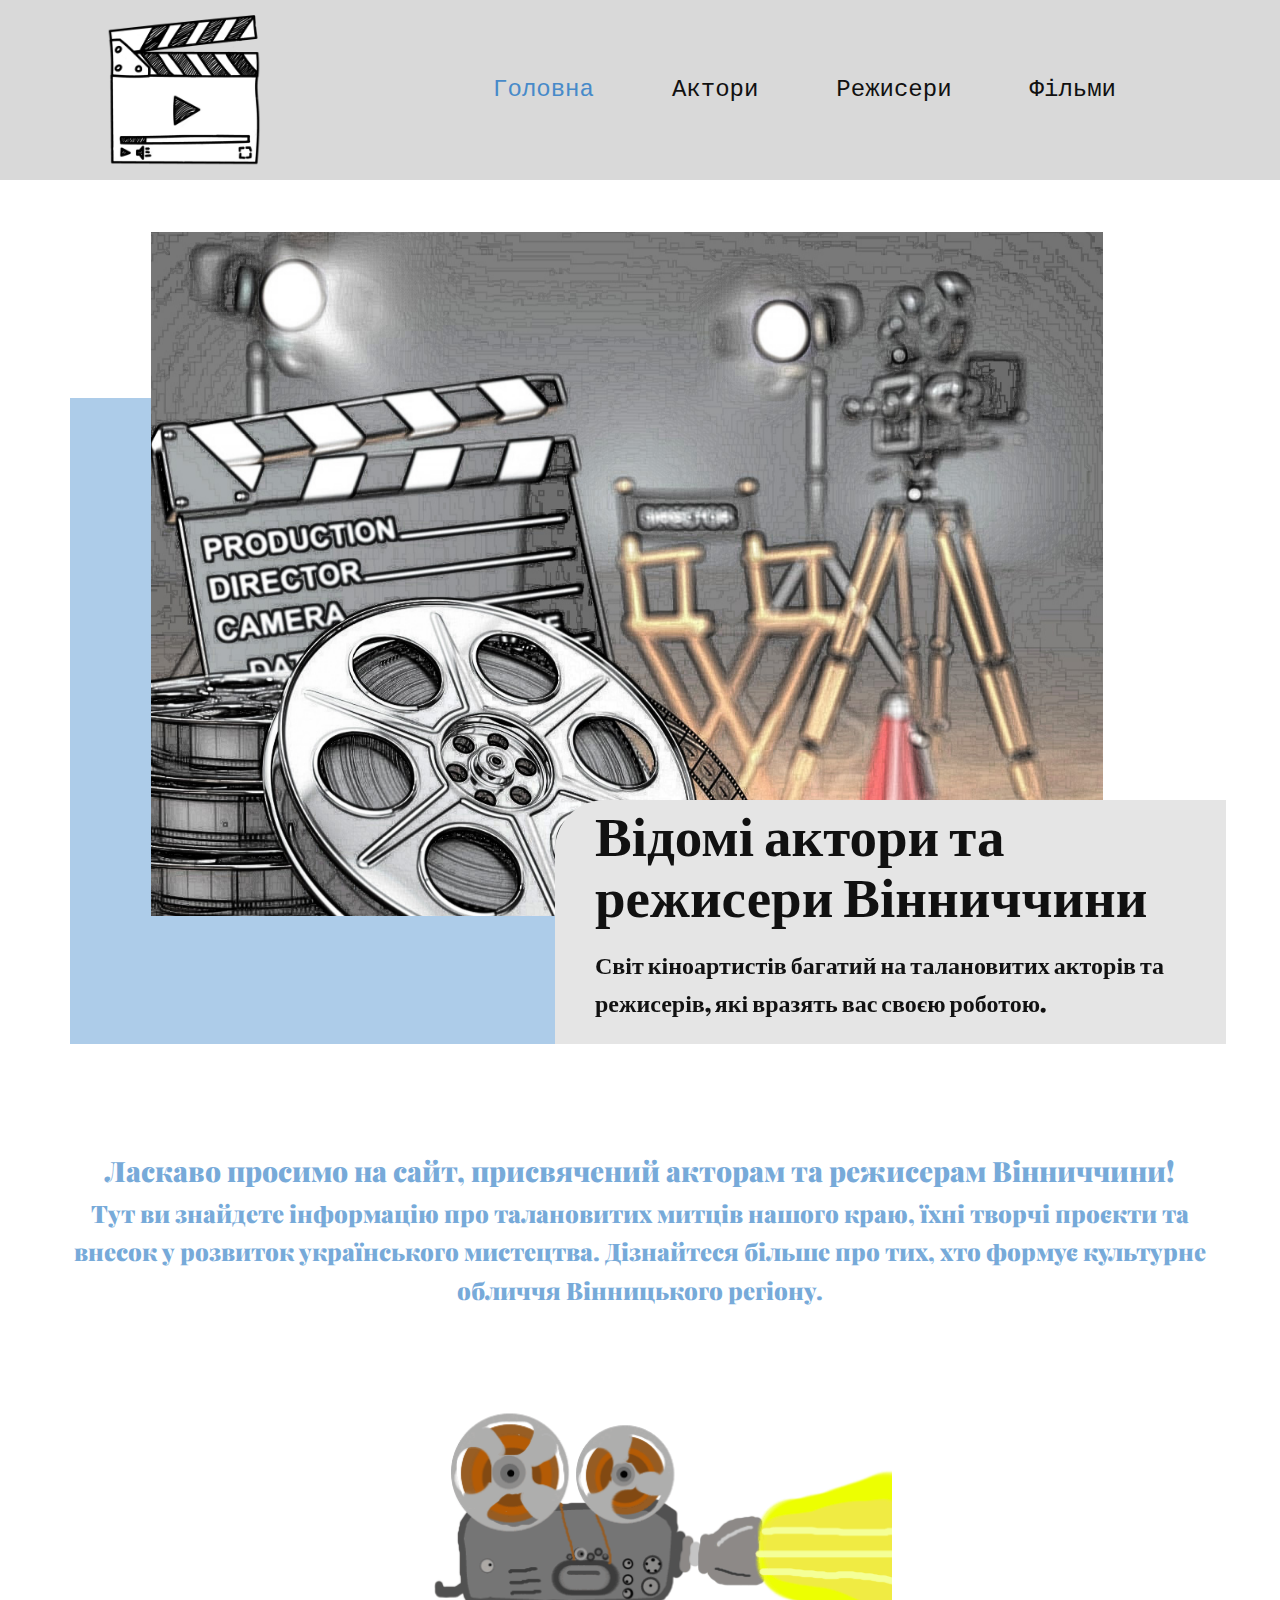
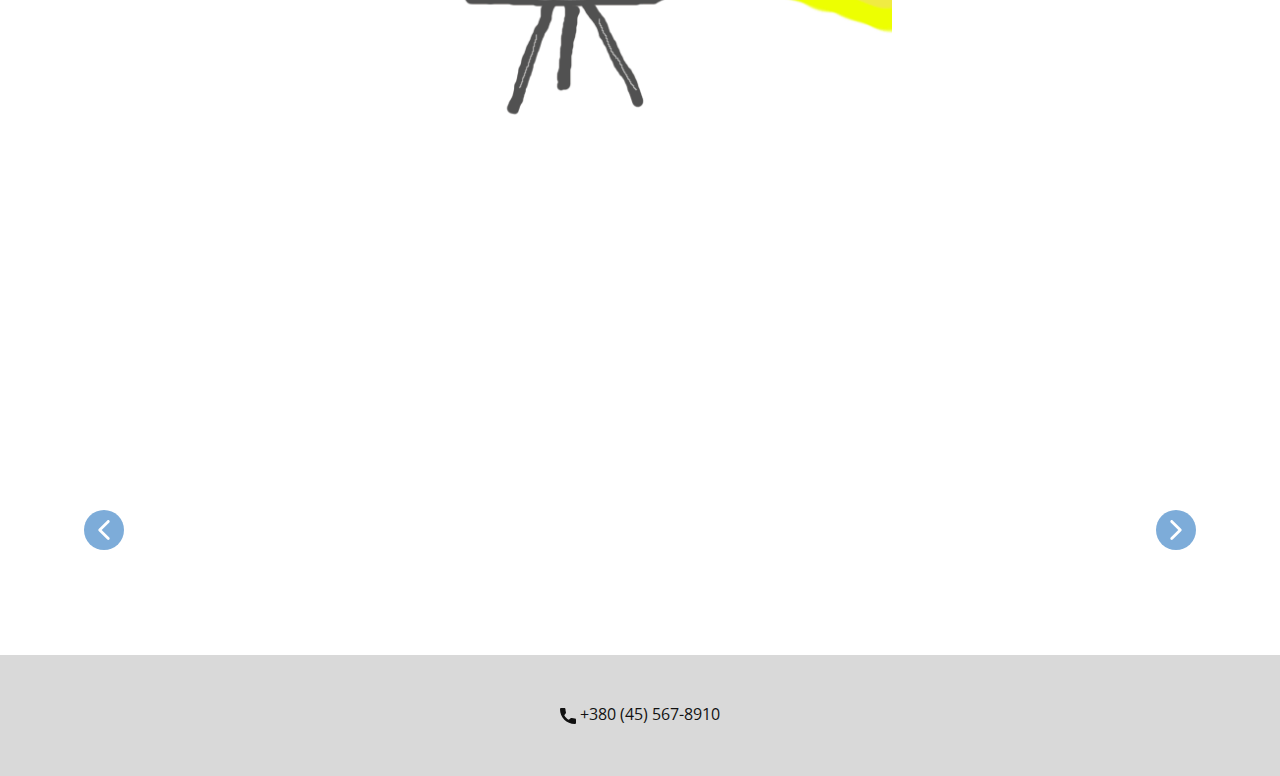
==== index.html @ 1cc78cf4 "Add files via upload" ====
<!DOCTYPE html>
<html style="font-size: 16px;" lang="ru"><head>
    <meta name="viewport" content="width=device-width, initial-scale=1.0">
    <meta charset="utf-8">
    <meta name="keywords" content="Живопис, 10 зірок кіно та режисерів, Творчі особистості, Талант, Кіноперсонал: топ 10, Зірки, Our Amazing Team, Зірки кіно: топ 10 осіб, 10 відомих творців кіно, Творці, Живопис, Топ 10 імен у кінематографі">
    <meta name="description" content="">
    <title>Головна</title>
    <link rel="stylesheet" href="nicepage.css" media="screen">
<link rel="stylesheet" href="index.css" media="screen">
    <script class="u-script" type="text/javascript" src="jquery.js" defer=""></script>
    <script class="u-script" type="text/javascript" src="nicepage.js" defer=""></script>
    <meta name="generator" content="Nicepage 6.21.2, nicepage.com">
    <link id="u-theme-google-font" rel="stylesheet" href="https://fonts.googleapis.com/css?family=Roboto:100,100i,300,300i,400,400i,500,500i,700,700i,900,900i|Open+Sans:300,300i,400,400i,500,500i,600,600i,700,700i,800,800i">
    <link id="u-page-google-font" rel="stylesheet" href="https://fonts.googleapis.com/css?family=Playfair+Display:400,400i,500,500i,600,600i,700,700i,800,800i,900,900i|Abril+Fatface:400">
    <link rel="icon" href="./images/depositphotos_184784600-stock-illustration-clapperboard-media-player-sign-representing.png">
    
    
    
    
    <script type="application/ld+json">{
		"@context": "http://schema.org",
		"@type": "Organization",
		"name": "",
		"logo": "images/depositphotos_184784600-stock-illustration-clapperboard-media-player-sign-representing.png"
}</script>
    <meta name="theme-color" content="#478ac9">
    <meta property="og:title" content="Головна">
    <meta property="og:type" content="website">
  <meta data-intl-tel-input-cdn-path="intlTelInput/"></head>
  <body data-home-page="Головна.html" data-home-page-title="Головна" data-path-to-root="./" data-include-products="false" class="u-body u-xl-mode" data-lang="ru"><header class="u-clearfix u-grey-15 u-header u-header" id="sec-6c23"><div class="u-clearfix u-sheet u-sheet-1">
        <nav class="u-align-center u-menu u-menu-one-level u-offcanvas u-menu-1">
          <div class="menu-collapse u-custom-font u-font-courier-new" style="font-size: 1.5rem; letter-spacing: 0px;">
            <a class="u-button-style u-custom-border-radius u-custom-left-right-menu-spacing u-custom-padding-bottom u-custom-top-bottom-menu-spacing u-hamburger-link u-nav-link u-text-active-palette-1-base u-text-hover-palette-2-base" href="#">
              <svg class="u-svg-link" viewBox="0 0 24 24"><use xlink:href="#menu-hamburger"></use></svg>
              <svg class="u-svg-content" version="1.1" id="menu-hamburger" viewBox="0 0 16 16" x="0px" y="0px" xmlns:xlink="http://www.w3.org/1999/xlink" xmlns="http://www.w3.org/2000/svg"><g><rect y="1" width="16" height="2"></rect><rect y="7" width="16" height="2"></rect><rect y="13" width="16" height="2"></rect>
</g></svg>
            </a>
          </div>
          <div class="u-custom-menu u-nav-container">
            <ul class="u-custom-font u-font-courier-new u-nav u-unstyled u-nav-1"><li class="u-nav-item"><a class="u-button-style u-nav-link u-text-active-palette-1-base u-text-hover-palette-2-base" href="./" style="padding: 46px 39px;">Головна</a>
</li><li class="u-nav-item"><a class="u-button-style u-nav-link u-text-active-palette-1-base u-text-hover-palette-2-base" href="Актори.html" style="padding: 46px 39px;">Актори</a>
</li><li class="u-nav-item"><a class="u-button-style u-nav-link u-text-active-palette-1-base u-text-hover-palette-2-base" href="Режисери.html" style="padding: 46px 39px;">Режисери</a>
</li><li class="u-nav-item"><a class="u-button-style u-nav-link u-text-active-palette-1-base u-text-hover-palette-2-base" href="Фільми.html" style="padding: 46px 39px;">Фільми</a>
</li></ul>
          </div>
          <div class="u-custom-menu u-nav-container-collapse">
            <div class="u-black u-container-style u-inner-container-layout u-opacity u-opacity-95 u-sidenav">
              <div class="u-inner-container-layout u-sidenav-overflow">
                <div class="u-menu-close"></div>
                <ul class="u-align-center u-nav u-popupmenu-items u-unstyled u-nav-2"><li class="u-nav-item"><a class="u-button-style u-nav-link" href="./">Головна</a>
</li><li class="u-nav-item"><a class="u-button-style u-nav-link" href="Актори.html">Актори</a>
</li><li class="u-nav-item"><a class="u-button-style u-nav-link" href="Режисери.html">Режисери</a>
</li><li class="u-nav-item"><a class="u-button-style u-nav-link" href="Фільми.html">Фільми</a>
</li></ul>
              </div>
            </div>
            <div class="u-black u-menu-overlay u-opacity u-opacity-70"></div>
          </div>
        </nav>
        <a href="#" class="u-image u-logo u-image-1" data-image-width="1434" data-image-height="1408">
          <img src="images/depositphotos_184784600-stock-illustration-clapperboard-media-player-sign-representing.png" class="u-logo-image u-logo-image-1">
        </a>
      </div></header> 
    <section class="u-clearfix u-valign-middle u-white u-section-1" id="carousel_2aaa">
      <div class="u-expanded-width u-shape u-shape-rectangle u-white u-shape-1" data-animation-name="customAnimationIn" data-animation-duration="1500"></div>
      <div class="u-palette-1-light-2 u-shape u-shape-rectangle u-shape-2" data-animation-name="customAnimationIn" data-animation-duration="1500" data-animation-delay="750"></div>
      <img class="u-image u-image-default u-image-1" data-image-width="1200" data-image-height="900" src="images/a3328d48-8875-a681-3c00-559e19ec67eb.jpg" data-animation-name="customAnimationIn" data-animation-duration="1500" data-animation-direction="X" data-animation-delay="0">
      <div class="u-align-left u-container-align-left u-container-style u-grey-10 u-group u-radius u-shape-round u-group-1" data-animation-name="customAnimationIn" data-animation-duration="1500" data-animation-delay="750">
        <div class="u-container-layout u-container-layout-1">
          <h1 class="u-align-left u-custom-font u-text u-text-1" data-animation-name="" data-animation-duration="0" data-animation-delay="0" data-animation-direction=""> Відомі актори та режисери Вінниччини</h1>
          <p class="u-align-left u-custom-font u-large-text u-text u-text-variant u-text-2">Світ кіноартистів багатий на талановитих акторів та режисерів, які вразять вас своєю роботою.</p>
        </div>
      </div>
      <p class="u-align-center u-custom-font u-font-playfair-display u-text u-text-palette-1-light-1 u-text-3">
        <span style="font-weight: 900; font-size: 1.75rem;">&nbsp;Ласкаво просимо на сайт, присвячений акторам та режисерам Вінниччини!&nbsp;</span>
        <span style="font-weight: 900;">
          <br>
        </span>Тут ви знайдете інформацію про талановитих митців нашого краю, їхні творчі проєкти та внесок у розвиток українського мистецтва. Дізнайтеся більше про тих, хто формує культурне обличчя Вінницького регіону.
      </p>
    </section>
    <section class="u-clearfix u-section-2" id="sec-3cc0">
      <div class="u-clearfix u-sheet u-sheet-1">
        <img class="u-image u-image-contain u-image-default u-preserve-proportions u-image-1" src="images/ezgif.com-animated-gif-maker.gif" alt="" data-image-width="512" data-image-height="512">
      </div>
    </section>
    <section class="u-align-center u-clearfix u-container-align-center u-white u-section-3" id="carousel_6c81">
      <div class="u-clearfix u-sheet u-sheet-1">
        <h2 class="u-align-center u-text u-text-default u-text-1" data-animation-name="customAnimationIn" data-animation-duration="1500" data-animation-delay="500">Актори та режисери </h2>
        <div class="u-expanded-width u-layout-horizontal u-list u-list-1">
          <div class="u-repeater u-repeater-1">
            <div class="u-container-style u-grey-5 u-list-item u-radius-7 u-repeater-item u-shape-round u-list-item-1" data-animation-name="customAnimationIn" data-animation-duration="1500" data-animation-delay="500">
              <div class="u-container-layout u-similar-container u-container-layout-1">
                <p class="u-align-center u-custom-font u-text u-text-2"> Людмила Михайлівна Загорська</p>
                <div alt="" class="u-border-8 u-border-palette-2-light-3 u-image u-image-circle u-image-1" data-image-width="960" data-image-height="960"></div>
                <p class="u-align-center u-text u-text-3">Світ кіноіндустрії багатий на талановитих акторів та режисерів. Деякі з них стали справжніми легендами завдяки своєму внеску у світ кінематографу.</p>
              </div>
            </div>
            <div class="u-container-style u-grey-5 u-list-item u-radius-7 u-repeater-item u-shape-round u-list-item-2" data-animation-name="customAnimationIn" data-animation-duration="1500" data-animation-delay="500">
              <div class="u-container-layout u-similar-container u-container-layout-2">
                <p class="u-align-center u-custom-font u-text u-text-4"> Капніст Марія Ростиславівна</p>
                <div alt="" class="u-border-8 u-border-palette-2-light-3 u-image u-image-circle u-image-2" data-image-width="542" data-image-height="667"></div>
                <p class="u-align-center u-text u-text-5"> Народилась на Вінниччині.<br>Зіграла понад 100 ролей у кіно, здебільшого епізодичних, проте її образи завжди вирізнялися виразністю. Відома за фільми "Вечори на хуторі поблизу Диканьки", "Чортова дюжина".
                </p>
              </div>
            </div>
            <div class="u-container-style u-grey-5 u-list-item u-radius-7 u-repeater-item u-shape-round u-list-item-3" data-animation-name="customAnimationIn" data-animation-duration="1500" data-animation-delay="500">
              <div class="u-container-layout u-similar-container u-container-layout-3">
                <p class="u-align-center u-custom-font u-text u-text-6"> Петро Юхимович Тодоровський</p>
                <div alt="" class="u-border-8 u-border-palette-2-light-3 u-image u-image-circle u-image-3" data-image-width="815" data-image-height="813"></div>
                <p class="u-align-center u-text u-text-7"> Народився в селі Бобрик на Вінниччині.<br>Відомий радянський і український режисер та сценарист, автор таких фільмів як "Военно-полевой роман" та "Интердевочка".
                </p>
              </div>
            </div>
            <div class="u-container-style u-grey-5 u-list-item u-radius-7 u-repeater-item u-shape-round u-list-item-4" data-animation-name="customAnimationIn" data-animation-duration="1000">
              <div class="u-container-layout u-similar-container u-container-layout-4">
                <p class="u-align-center u-custom-font u-text u-text-8"> Олександр Дмитрович Немченко</p>
                <div alt="" class="u-border-8 u-border-palette-2-light-3 u-image u-image-circle u-image-4" data-image-width="1200" data-image-height="844"></div>
                <p class="u-align-center u-text u-text-9"> Народився в селі Пасинки на Вінниччині<br>Почав свою кар’єру ще будучи студентом, зігравши у фільмі Бикова “В бій ідуть тільки «старики»”, де йому було довірено роль добродушного барабанщика Івана Федоровича.<br>
                </p>
              </div>
            </div>
            <div class="u-container-style u-grey-5 u-list-item u-radius-7 u-repeater-item u-shape-round u-list-item-5" data-animation-name="customAnimationIn" data-animation-duration="1000">
              <div class="u-container-layout u-similar-container u-container-layout-5">
                <p class="u-align-center u-custom-font u-text u-text-10"> Костянтин Петрович Степанков</p>
                <div alt="" class="u-border-8 u-border-palette-2-light-3 u-image u-image-circle u-image-5" data-image-width="666" data-image-height="671"></div>
                <p class="u-align-center u-text u-text-11"> Народився в селі Перекоринець Вінницької області.<br>Один із провідних українських акторів, зіграв понад 90 ролей у кіно. Відомий за фільми "Тіні забутих предків", "Білий птах з чорною ознакою".<br>
                </p>
              </div>
            </div>
            <div class="u-container-style u-grey-5 u-list-item u-radius-7 u-repeater-item u-shape-round u-list-item-6" data-animation-name="customAnimationIn" data-animation-duration="1000">
              <div class="u-container-layout u-similar-container u-container-layout-6">
                <p class="u-align-center u-custom-font u-text u-text-12"> Талашко Володимир Дмитрович</p>
                <div alt="" class="u-border-8 u-border-palette-2-light-3 u-image u-image-circle u-image-6" data-image-width="300" data-image-height="398"></div>
                <p class="u-align-center u-text u-text-13"> Народився в селі Кордишівка на Вінниччині.<br>Відомий український актор, який став популярним завдяки ролі в фільмі "У бій ідуть лише старі".<br>
                </p>
              </div>
            </div>
            <div class="u-container-style u-grey-5 u-list-item u-radius-7 u-repeater-item u-shape-round u-list-item-7" data-animation-name="customAnimationIn" data-animation-duration="1000">
              <div class="u-container-layout u-similar-container u-container-layout-7">
                <p class="u-align-center u-custom-font u-text u-text-14"> Віталій Миколайович Салій</p>
                <div alt="" class="u-border-8 u-border-palette-2-light-3 u-image u-image-circle u-image-7" data-image-width="800" data-image-height="1200"></div>
                <p class="u-align-center u-text u-text-15"> Актор із Вінниці, який активно знімається в сучасному українському кіно.<br>Відомий за ролі у фільмах "Заборонений", "Крути 1918", "Червоний".<br>
                </p>
              </div>
            </div>
            <div class="u-container-style u-grey-5 u-list-item u-radius-7 u-repeater-item u-shape-round u-list-item-8" data-animation-name="customAnimationIn" data-animation-duration="1000">
              <div class="u-container-layout u-similar-container u-container-layout-8">
                <p class="u-align-center u-custom-font u-text u-text-16"> Віктор Олександрович Костецький</p>
                <div alt="" class="u-border-8 u-border-palette-2-light-3 u-image u-image-circle u-image-8" data-image-width="1200" data-image-height="840"></div>
                <p class="u-align-center u-text u-text-17"> Народився в Жмеринці у Вінницькій області.<br>Найяскравішою ілюстрацією його таланту стала роль доктора Ливсі у фільмі “Острів скарбів”.<br>
                </p>
              </div>
            </div>
            <div class="u-container-style u-grey-5 u-list-item u-radius-7 u-repeater-item u-shape-round u-list-item-9" data-animation-name="customAnimationIn" data-animation-duration="1000">
              <div class="u-container-layout u-similar-container u-container-layout-9">
                <p class="u-align-center u-custom-font u-text u-text-18"> Валерій Леонтійович Шалига</p>
                <div alt="" class="u-border-8 u-border-palette-2-light-3 u-image u-image-circle u-image-9" data-image-width="220" data-image-height="285"></div>
                <p class="u-align-center u-text u-text-19"> Режисер та сценарист із Вінниччини.<br>Відомий за роботу над українським телебаченням та фільмами, такими як "Легенди карного розшуку", активно розвиває кінематограф на місцевому рівні.<br>
                </p>
              </div>
            </div>
            <div class="u-container-style u-grey-5 u-list-item u-radius-7 u-repeater-item u-shape-round u-list-item-10" data-animation-name="customAnimationIn" data-animation-duration="1000">
              <div class="u-container-layout u-similar-container u-container-layout-10">
                <p class="u-align-center u-custom-font u-text u-text-20"> Анатолій Олександрович Білий</p>
                <div alt="" class="u-border-8 u-border-palette-2-light-3 u-image u-image-circle u-image-10" data-image-width="587" data-image-height="452"></div>
                <p class="u-align-center u-text u-text-21"> Народився в місті Брацлав Вінницької області.<br>Справжня слава прийшла до Анатолія Білого вже у 2005 році, коли він вразив глядачів в серіалах “Талісман кохання”, де зіграв Олександра Уварова, та “Смуток, що збільшує” у ролі Олександра Серебровського.<br>
                </p>
              </div>
            </div>
          </div>
          <a class="u-gallery-nav u-gallery-nav-prev u-hover-grey-50 u-icon-circle u-opacity u-opacity-70 u-palette-1-base u-spacing-10 u-text-white u-gallery-nav-1" href="#" role="button">
            <span aria-hidden="true">
              <svg viewBox="0 0 451.847 451.847"><path d="M97.141,225.92c0-8.095,3.091-16.192,9.259-22.366L300.689,9.27c12.359-12.359,32.397-12.359,44.751,0
c12.354,12.354,12.354,32.388,0,44.748L173.525,225.92l171.903,171.909c12.354,12.354,12.354,32.391,0,44.744
c-12.354,12.365-32.386,12.365-44.745,0l-194.29-194.281C100.226,242.115,97.141,234.018,97.141,225.92z"></path></svg>
            </span>
            <span class="sr-only">
              <svg viewBox="0 0 451.847 451.847"><path d="M97.141,225.92c0-8.095,3.091-16.192,9.259-22.366L300.689,9.27c12.359-12.359,32.397-12.359,44.751,0
c12.354,12.354,12.354,32.388,0,44.748L173.525,225.92l171.903,171.909c12.354,12.354,12.354,32.391,0,44.744
c-12.354,12.365-32.386,12.365-44.745,0l-194.29-194.281C100.226,242.115,97.141,234.018,97.141,225.92z"></path></svg>
            </span>
          </a>
          <a class="u-gallery-nav u-gallery-nav-next u-hover-grey-50 u-icon-circle u-opacity u-opacity-70 u-palette-1-base u-spacing-10 u-text-white u-gallery-nav-2" href="#" role="button">
            <span aria-hidden="true">
              <svg viewBox="0 0 451.846 451.847"><path d="M345.441,248.292L151.154,442.573c-12.359,12.365-32.397,12.365-44.75,0c-12.354-12.354-12.354-32.391,0-44.744
L278.318,225.92L106.409,54.017c-12.354-12.359-12.354-32.394,0-44.748c12.354-12.359,32.391-12.359,44.75,0l194.287,194.284
c6.177,6.18,9.262,14.271,9.262,22.366C354.708,234.018,351.617,242.115,345.441,248.292z"></path></svg>
            </span>
            <span class="sr-only">
              <svg viewBox="0 0 451.846 451.847"><path d="M345.441,248.292L151.154,442.573c-12.359,12.365-32.397,12.365-44.75,0c-12.354-12.354-12.354-32.391,0-44.744
L278.318,225.92L106.409,54.017c-12.354-12.359-12.354-32.394,0-44.748c12.354-12.359,32.391-12.359,44.75,0l194.287,194.284
c6.177,6.18,9.262,14.271,9.262,22.366C354.708,234.018,351.617,242.115,345.441,248.292z"></path></svg>
            </span>
          </a>
        </div>
      </div>
    </section>
    
    
    
    <footer class="u-align-center u-clearfix u-container-align-center u-footer u-grey-15 u-footer" id="sec-bae8"><div class="u-clearfix u-sheet u-valign-middle u-sheet-1">
        <a href="#" class="u-active-none u-btn u-btn-rectangle u-button-style u-hover-none u-none u-btn-1"><span class="u-icon"><svg class="u-svg-content" viewBox="0 0 405.333 405.333" x="0px" y="0px" style="width: 1em; height: 1em;"><path d="M373.333,266.88c-25.003,0-49.493-3.904-72.704-11.563c-11.328-3.904-24.192-0.896-31.637,6.699l-46.016,34.752    c-52.8-28.181-86.592-61.952-114.389-114.368l33.813-44.928c8.512-8.512,11.563-20.971,7.915-32.64    C142.592,81.472,138.667,56.96,138.667,32c0-17.643-14.357-32-32-32H32C14.357,0,0,14.357,0,32    c0,205.845,167.488,373.333,373.333,373.333c17.643,0,32-14.357,32-32V298.88C405.333,281.237,390.976,266.88,373.333,266.88z"></path></svg></span>&nbsp;+380 (45) 567-8910
        </a>
      </div></footer>
 
</body></html>
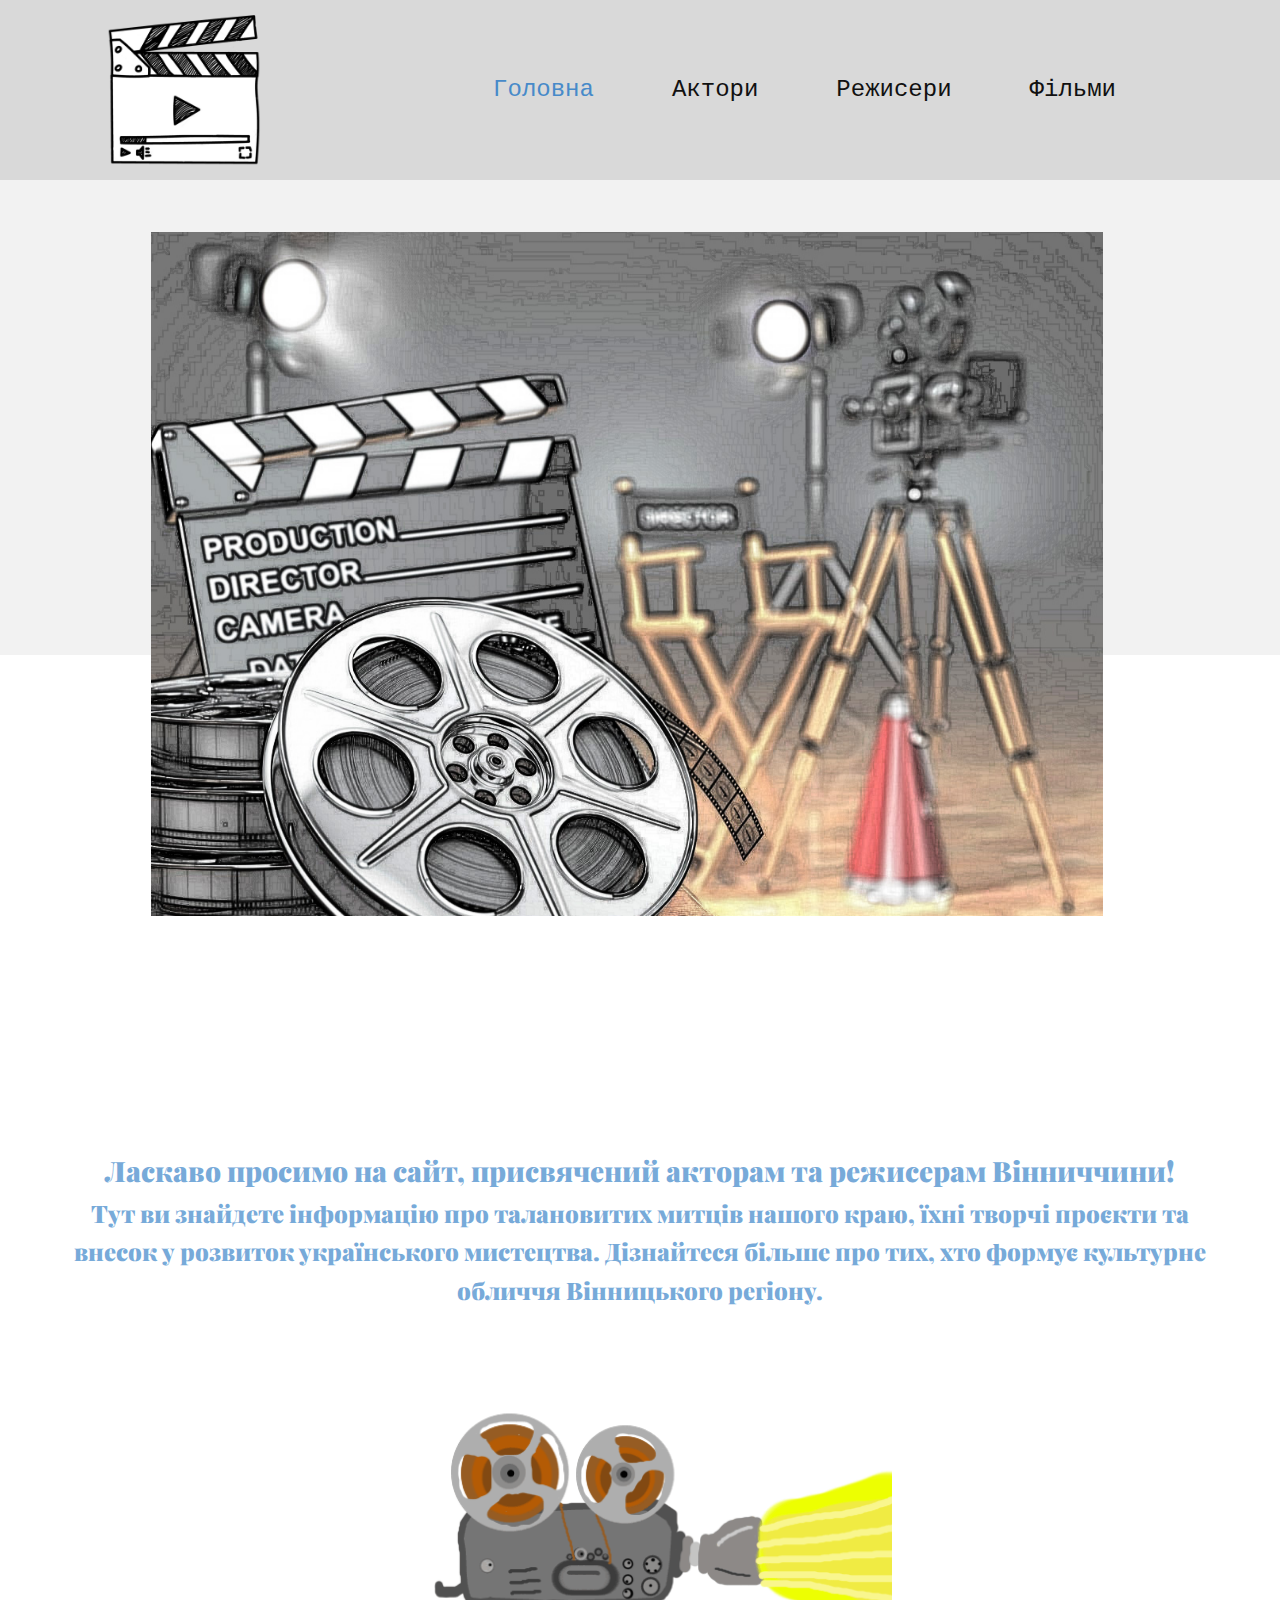
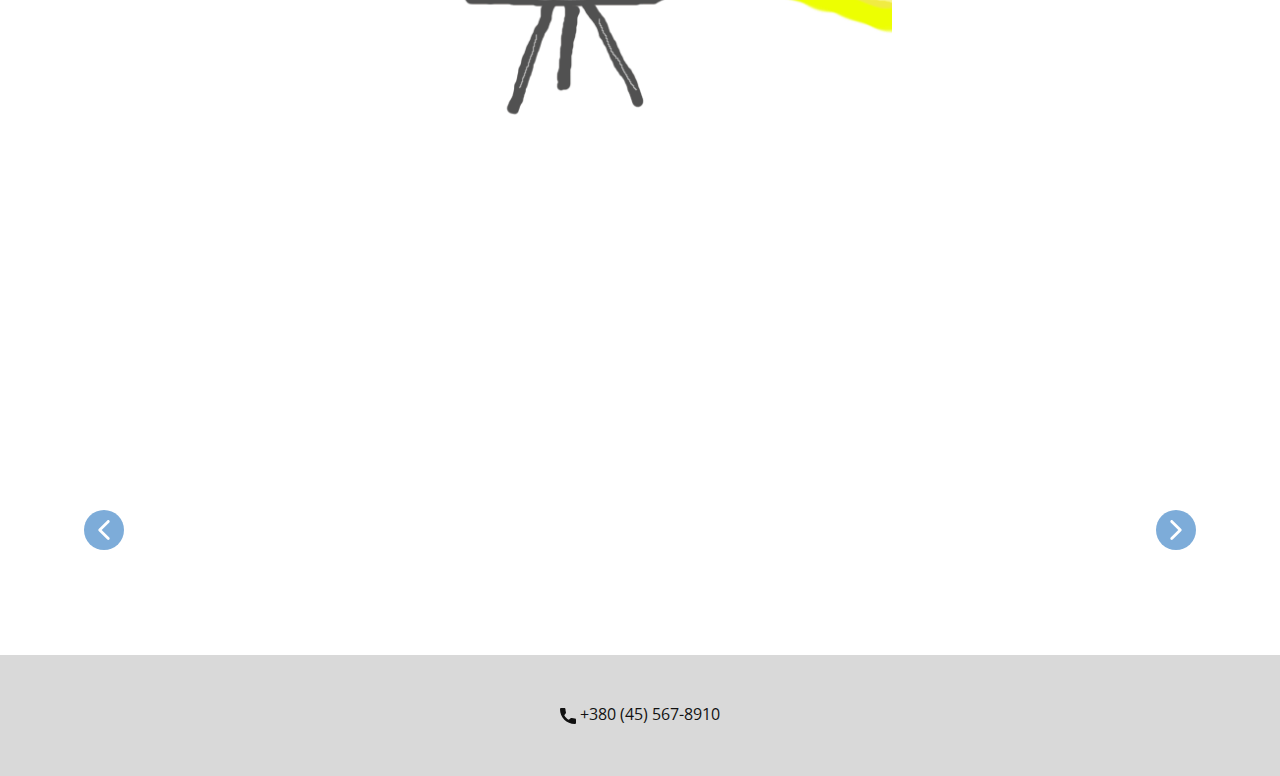
==== commit 52f5f031: "Add files via upload" ====
--- a/index.html
+++ b/index.html
@@ -62,7 +62,7 @@
         </a>
       </div></header> 
     <section class="u-clearfix u-valign-middle u-white u-section-1" id="carousel_2aaa">
-      <div class="u-expanded-width u-shape u-shape-rectangle u-white u-shape-1" data-animation-name="customAnimationIn" data-animation-duration="1500"></div>
+      <div class="u-expanded-width u-grey-5 u-shape u-shape-rectangle u-shape-1" data-animation-name="customAnimationIn" data-animation-duration="1500"></div>
       <div class="u-palette-1-light-2 u-shape u-shape-rectangle u-shape-2" data-animation-name="customAnimationIn" data-animation-duration="1500" data-animation-delay="750"></div>
       <img class="u-image u-image-default u-image-1" data-image-width="1200" data-image-height="900" src="images/a3328d48-8875-a681-3c00-559e19ec67eb.jpg" data-animation-name="customAnimationIn" data-animation-duration="1500" data-animation-direction="X" data-animation-delay="0">
       <div class="u-align-left u-container-align-left u-container-style u-grey-10 u-group u-radius u-shape-round u-group-1" data-animation-name="customAnimationIn" data-animation-duration="1500" data-animation-delay="750">
@@ -202,5 +202,5 @@
         <a href="#" class="u-active-none u-btn u-btn-rectangle u-button-style u-hover-none u-none u-btn-1"><span class="u-icon"><svg class="u-svg-content" viewBox="0 0 405.333 405.333" x="0px" y="0px" style="width: 1em; height: 1em;"><path d="M373.333,266.88c-25.003,0-49.493-3.904-72.704-11.563c-11.328-3.904-24.192-0.896-31.637,6.699l-46.016,34.752    c-52.8-28.181-86.592-61.952-114.389-114.368l33.813-44.928c8.512-8.512,11.563-20.971,7.915-32.64    C142.592,81.472,138.667,56.96,138.667,32c0-17.643-14.357-32-32-32H32C14.357,0,0,14.357,0,32    c0,205.845,167.488,373.333,373.333,373.333c17.643,0,32-14.357,32-32V298.88C405.333,281.237,390.976,266.88,373.333,266.88z"></path></svg></span>&nbsp;+380 (45) 567-8910
         </a>
       </div></footer>
- 
+  
 </body></html>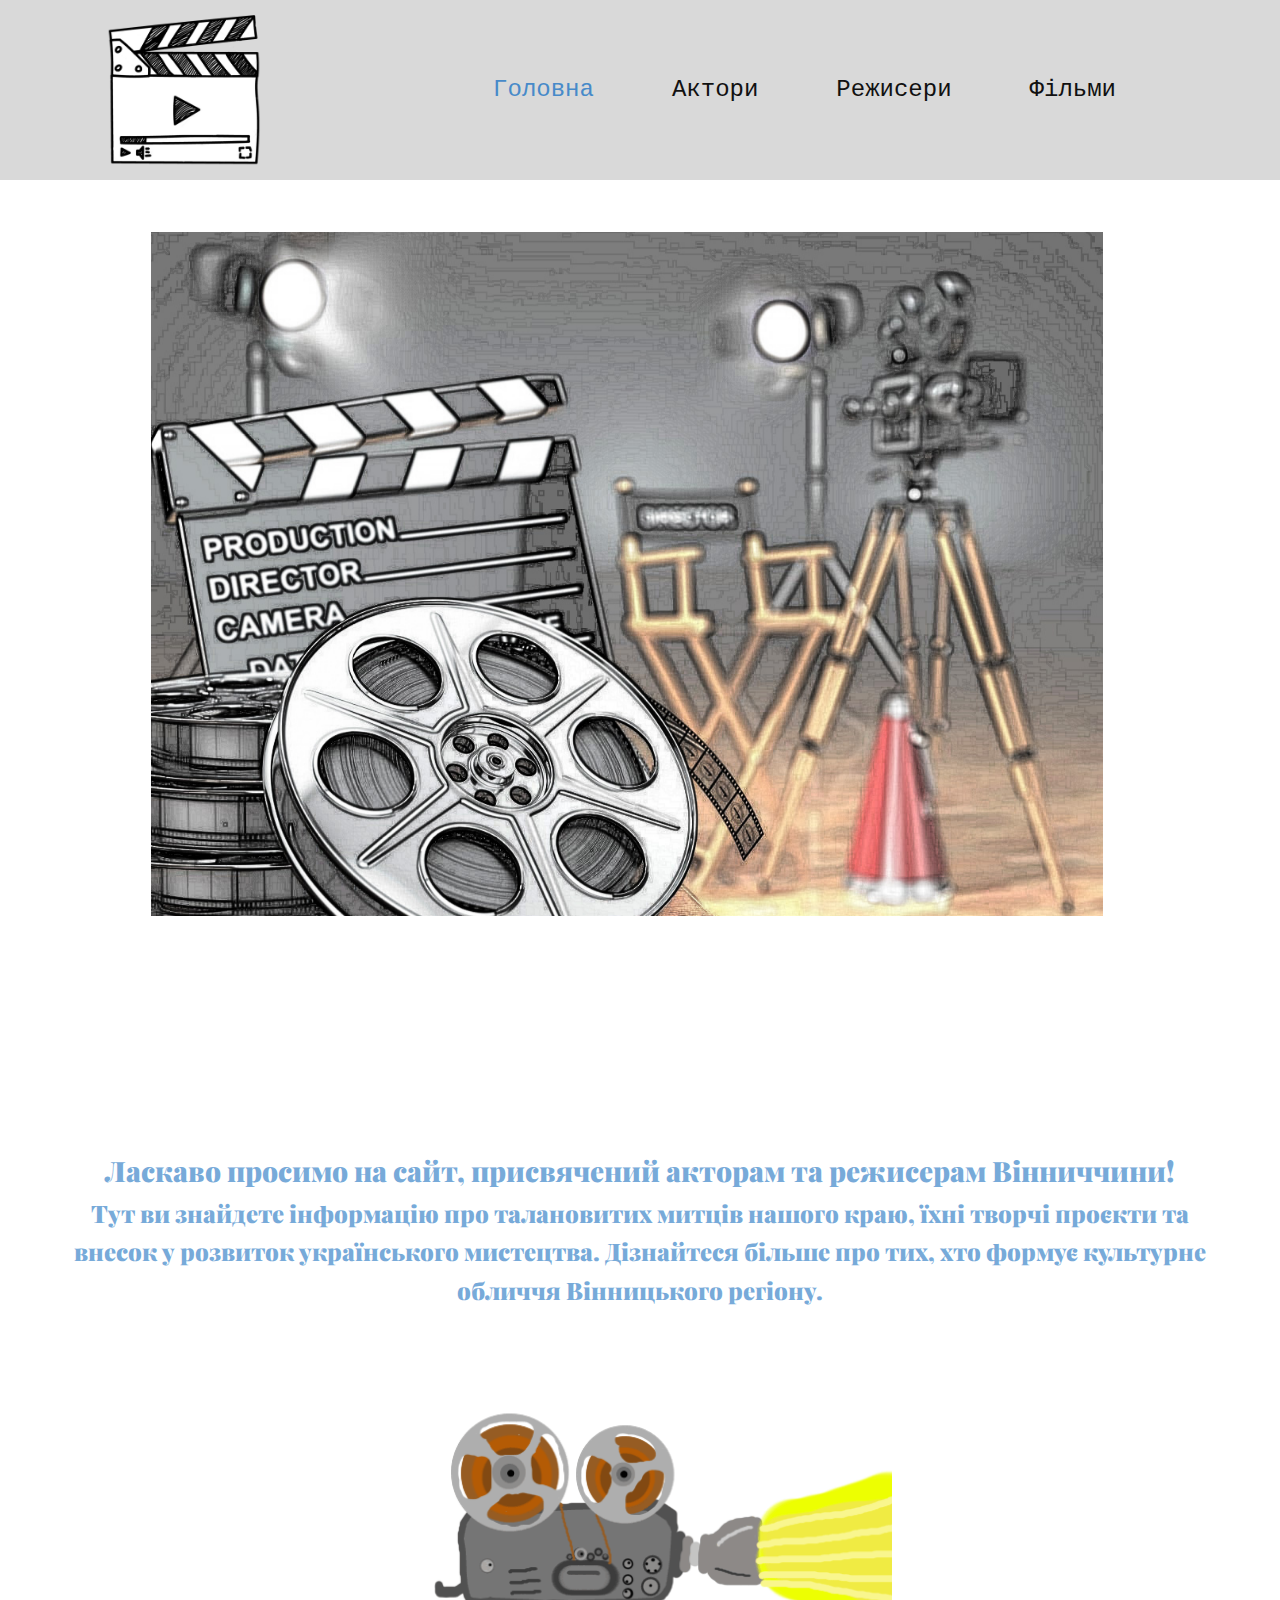
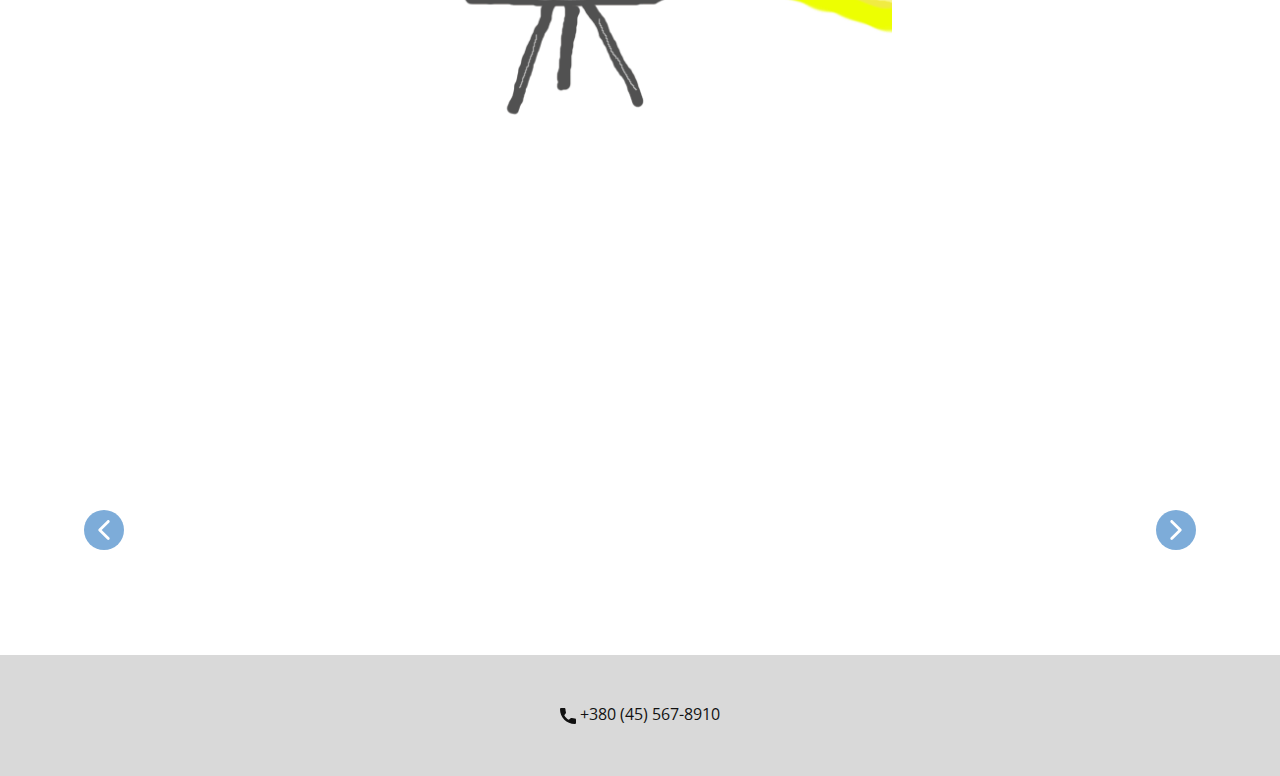
==== commit 7931fd87: "Add files via upload" ====
--- a/index.html
+++ b/index.html
@@ -62,7 +62,7 @@
         </a>
       </div></header> 
     <section class="u-clearfix u-valign-middle u-white u-section-1" id="carousel_2aaa">
-      <div class="u-expanded-width u-grey-5 u-shape u-shape-rectangle u-shape-1" data-animation-name="customAnimationIn" data-animation-duration="1500"></div>
+      <div class="u-expanded-width u-shape u-shape-rectangle u-white u-shape-1" data-animation-name="customAnimationIn" data-animation-duration="1500"></div>
       <div class="u-palette-1-light-2 u-shape u-shape-rectangle u-shape-2" data-animation-name="customAnimationIn" data-animation-duration="1500" data-animation-delay="750"></div>
       <img class="u-image u-image-default u-image-1" data-image-width="1200" data-image-height="900" src="images/a3328d48-8875-a681-3c00-559e19ec67eb.jpg" data-animation-name="customAnimationIn" data-animation-duration="1500" data-animation-direction="X" data-animation-delay="0">
       <div class="u-align-left u-container-align-left u-container-style u-grey-10 u-group u-radius u-shape-round u-group-1" data-animation-name="customAnimationIn" data-animation-duration="1500" data-animation-delay="750">
@@ -202,5 +202,5 @@
         <a href="#" class="u-active-none u-btn u-btn-rectangle u-button-style u-hover-none u-none u-btn-1"><span class="u-icon"><svg class="u-svg-content" viewBox="0 0 405.333 405.333" x="0px" y="0px" style="width: 1em; height: 1em;"><path d="M373.333,266.88c-25.003,0-49.493-3.904-72.704-11.563c-11.328-3.904-24.192-0.896-31.637,6.699l-46.016,34.752    c-52.8-28.181-86.592-61.952-114.389-114.368l33.813-44.928c8.512-8.512,11.563-20.971,7.915-32.64    C142.592,81.472,138.667,56.96,138.667,32c0-17.643-14.357-32-32-32H32C14.357,0,0,14.357,0,32    c0,205.845,167.488,373.333,373.333,373.333c17.643,0,32-14.357,32-32V298.88C405.333,281.237,390.976,266.88,373.333,266.88z"></path></svg></span>&nbsp;+380 (45) 567-8910
         </a>
       </div></footer>
-  
+    
 </body></html>--- a/index.css
+++ b/index.css
@@ -543,7 +543,7 @@
 .u-section-3 .u-image-9 {
   width: 112px;
   height: 112px;
-  background-image: url("images/_.jpg");
+  background-image: url("images/Shaluga.png");
   background-position: 50% 0%;
   background-size: cover;
   margin: 25px auto 0 7px;
